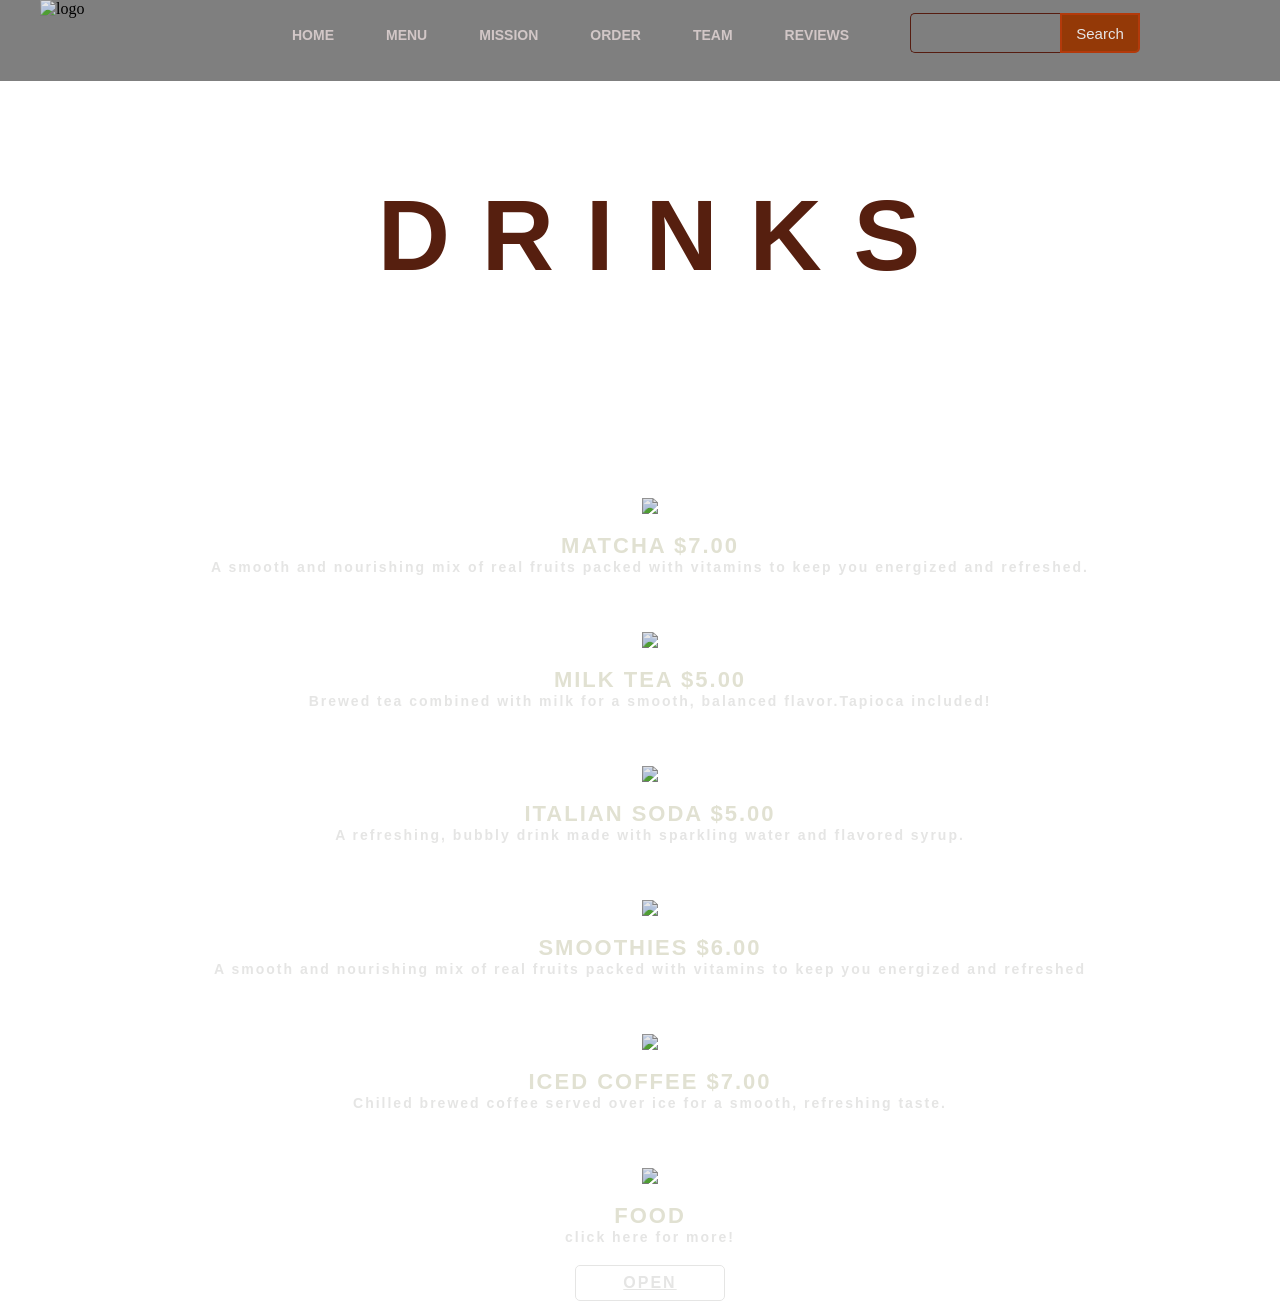
==== menu.html @ 9c30cf4f "Add files via upload" ====
<!DOCTYPE html>
<html lang="en">
<head>
    <meta charset="UTF-8">
    <meta name="viewport" content="width=device-width, initial-scale=1.0">
    <title>StudySip Café</title>
    <link rel="stylesheet" href="menu.css">
</head>
<body>
     <div class="main">
        <div class="navbar">
            <div class="icon">
                 <img src="Pictures/4ecd65da-340d-4237-bc01-a91fd67233cf_removalai_preview.png" alt="logo" width="240">
    
            </div>
            <div class="menu">
                <ul>
                    <li><a href="http://127.0.0.1:3000/home.html">HOME</a></li>
                    <li><a href="http://127.0.0.1:3000/menu.html">MENU</a></li>
                    <li><a href="http://127.0.0.1:3000/mission.html"> MISSION</a></li>
                    <li><a href="http://127.0.0.1:3000/order.html">ORDER</a></li>
                    <li><a href="http://127.0.0.1:3000/team.html">TEAM</a></li>
                    <li><a href="http://127.0.0.1:3000/reviews.html">REVIEWS</a></li>
                </ul>
            </div>

            <div class="search">
                <input class="srch" type="search" name="">
                <a href="http://127.0.0.1:3002/c:/Users/User1/Downloads/home/home.html"> <button class="btn">Search</button></a>
            </div>
               <div class="menu_section layout_padding">
               <div class="container">
                  <div class="row">
                     <div class="col-md-12">
                        <div class="content">
                            <h1> <p></p><span>D R I N K S</span><h1>
               <div class="menu_section_2">
                  <div id="main_slider" class="carousel slide" data-ride="carousel">
                     <div class="carousel-inner">
                        <div class="carousel-item active">
                           <div class="container-fluid">
                              <div class="row">
                                 <div class="col-lg-3 col-md-6">
                                    <div class="menu_img"><img src="Pictures/matcha.jpg"></div>
                                    <div class="menu_box">
                                       <h3 class="types_text">MATCHA $7.00</h3>
                                       <p class="looking_text">A smooth and nourishing mix of real fruits packed with vitamins to keep you energized and refreshed. </p>
                                 </div>
                                 <div class="col-lg-3 col-md-6">
                                    <div class="menu_img"><img src="Pictures/boba.jpg"></div>
                                    <div class="menu_box">
                                       <h3 class="types_text">MILK TEA $5.00</h3>
                                       <p class="looking_text">Brewed tea combined with milk for a smooth, balanced flavor.Tapioca included!</p>
                                 </div>
                                 <div class="col-lg-3 col-md-6">
                                    <div class="menu_img"><img src="Pictures/italians.jpg"></div>
                                    <div class="menu_box">
                                       <h3 class="types_text">ITALIAN SODA $5.00</h3>
                                       <p class="looking_text">A refreshing, bubbly drink made with sparkling water and flavored syrup.</p>
                              </div>
                            
                              <div class="col-lg-3 col-md-6">
                                    <div class="menu_img"><img src="Pictures/smoo.jpg"></div>
                                    <div class="menu_box">
                                       <h3 class="types_text">SMOOTHIES $6.00</h3>
                                       <p class="looking_text">A smooth and nourishing mix of real fruits packed with vitamins to keep you energized and refreshed</p>
                              </div>
                             <div class="col-lg-3 col-md-6">
                                    <div class="menu_img"><img src="Pictures/icedc.jpg"></div>
                                    <div class="menu_box">
                                       <h3 class="types_text">ICED COFFEE $7.00</h3>
                                       <p class="looking_text">Chilled brewed coffee served over ice for a smooth, refreshing taste.</p>
                              </div>
                           </div>
                        </div>
                         <div class="carousel-item">
                           <div class="container-fluid">
                              <div class="row">
                                 <div class="col-lg-3 col-md-6">
                                    <div class="menu_img"><img src="Pictures/sand.jpg"></div>
                                    <div class="menu_box">
                                       <h3 class="types_text">FOOD</h3>
                                       <p class="looking_text">click here for more!</p>
                                       <div class="read_bt"><a href="http://127.0.0.1:3000/food.html">OPEN</a></div>
                                    </div>
                              </div>
                           </div>
                        </div>
                     </div>
                     <a class="carousel-control-prev" href="#main_slider" role="button" data-slide="prev">
                     <i class="fa fa-arrow-left"></i>
                     </a>
                     <a class="carousel-control-next" href="#main_slider" role="button" data-slide="next">
                     <i class="fa fa-arrow-right"></i>
                     </a>
                  </div>
               </div>
            </div>
        </div>
    </div>
</body>
---- menu.css ----
*{
    margin: 0;
    padding: 0;
}
body {
    background-image: url(Pictures/menuebackg.jpg);
    background-size: cover;
    background-position: center;
    background-repeat: no-repeat;
    background-attachment: fixed;
    filter: brightness(90%); 
}

.main{
    width: 100%;
    background: linear-gradient(to top, rgba(0,0,0,0.5)50%,rgba(0,0,0,0.5)50%);
    background-position: center;
    background-size: cover;
    height: 9vh;
}

.navbar{
    width: 1200px;
    height: 75px;
    margin: auto;
}

.icon{
    width: 200px;
    float: left;
    height: 70px;
}

.logo{
    color: #6c533f;
    font-size: 35px;
    font-family: Arial;
    padding-left: 20px;
    float: left;
    padding-top: 10px;
    margin-top: 5px
}

.menu{
    width: 400px;
    float: left;
    height: 70px;
}

ul{
    float: left;
    display: flex;
    justify-content: center;
    align-items: center;
}

ul li{
    list-style: none;
    margin-left: 52px;
    margin-top: 27px;
    font-size: 14px;
}

ul li a{
    text-decoration: none;
    color: #e9dddd;
    font-family: 'Gill Sans', 'Gill Sans MT', Calibri, 'Trebuchet MS', sans-serif;
    font-weight: bold;
    transition: 0.4s ease-in-out;
}

ul li a:hover{
    color: #d5bfae;
}

.search{
    width: 230px;
    float: left;
    margin-left: 270px;
}

.srch{
    font-family: 'Times New Roman';
    width: 150px;
    height: 40px;
    background: transparent;
    border: 1px solid #5f1f12;
    margin-top: 13px;
    color: #b10b0b;
    border-right: none;
    font-size: 16px;
    float: left;
    padding: 10px;
    border-bottom-left-radius: 5px;
    border-top-left-radius: 5px;
}

.btn{
    width: 80px;
    height: 40px;
    background: #a53f08;
    border: 2px solid #c7410c;
    margin-top: 13px;
    color: #fff;
    font-size: 15px;
    border-bottom-right-radius: 5px;
    border-bottom-right-radius: 5px;
    transition: 0.2s ease;
    cursor: pointer;
}
.btn:hover{
    color: #000;
}

.btn:focus{
    outline: none;
}

.srch:focus{
    outline: none;
}

.content{
    width: 1200px;
    height: auto;
    margin: auto;
    color: #fff;
    position: relative;
    text-align: center;

}

.content .par{
    padding-left: 20px;
    padding-bottom: 25px;
    font-family: Arial;
    letter-spacing: 30px;
    line-height: 30px;
}

.content h1{
    font-family: Verdana, Geneva, Tahoma, sans-serif;
    font-size: 80px;
    padding-left: 20px;
    margin-top: 9%;
    letter-spacing: 2px;
}



.content .cn a{
    text-decoration: none;
    color: #000;
    transition: .3s ease;
}

.cn:hover{
    background-color: #fff;
}

.content span{
    color: #5f2211;
    font-size: 100px
}
::placeholder{
    color: #f1e5e5;
    font-family: Verdana, Geneva, Tahoma, sans-serif;
}
.menu_section {
    width: 100%;
    float: left;
}

.menu_taital {
    width: 100;
    float: center;
    font-size: 40px;
    color: #f0e7e7;
    text-transform: uppercase;
    text-align: center;
    font-weight: bold;
    padding-bottom: 0px;
}

.menu_section_2 {
    width: 100%;
    margin: 0 auto;
    text-align: center;
    padding-top: 40px;
}


.types_text {
    width: 100%;
    float: left;
    font-size: 22px;
    color: #fafae9;
    text-align: center;
    font-weight: bold;
}

.looking_text {
    width: 100%;
    float: center;
    font-size: 14px;
    color: #fefefd;
    text-align: center;
    margin: 0px;
}

.read_bt {
    width: 150px;
    margin: 0 auto;
    text-align: center;
    padding-top: 20px;
    display: flex;
}

.read_bt a {
    width: 100%;
    float: left;
    font-size: 16px;
    color: #fefefd;
    text-align: center;
    border-radius: 5px;
    border: 1px solid #fefefd;
    text-transform: uppercase;
    padding: 8px;
}

.read_bt a:hover {
    color: #fefefd;
    border: 1px solid #fefefd;
}
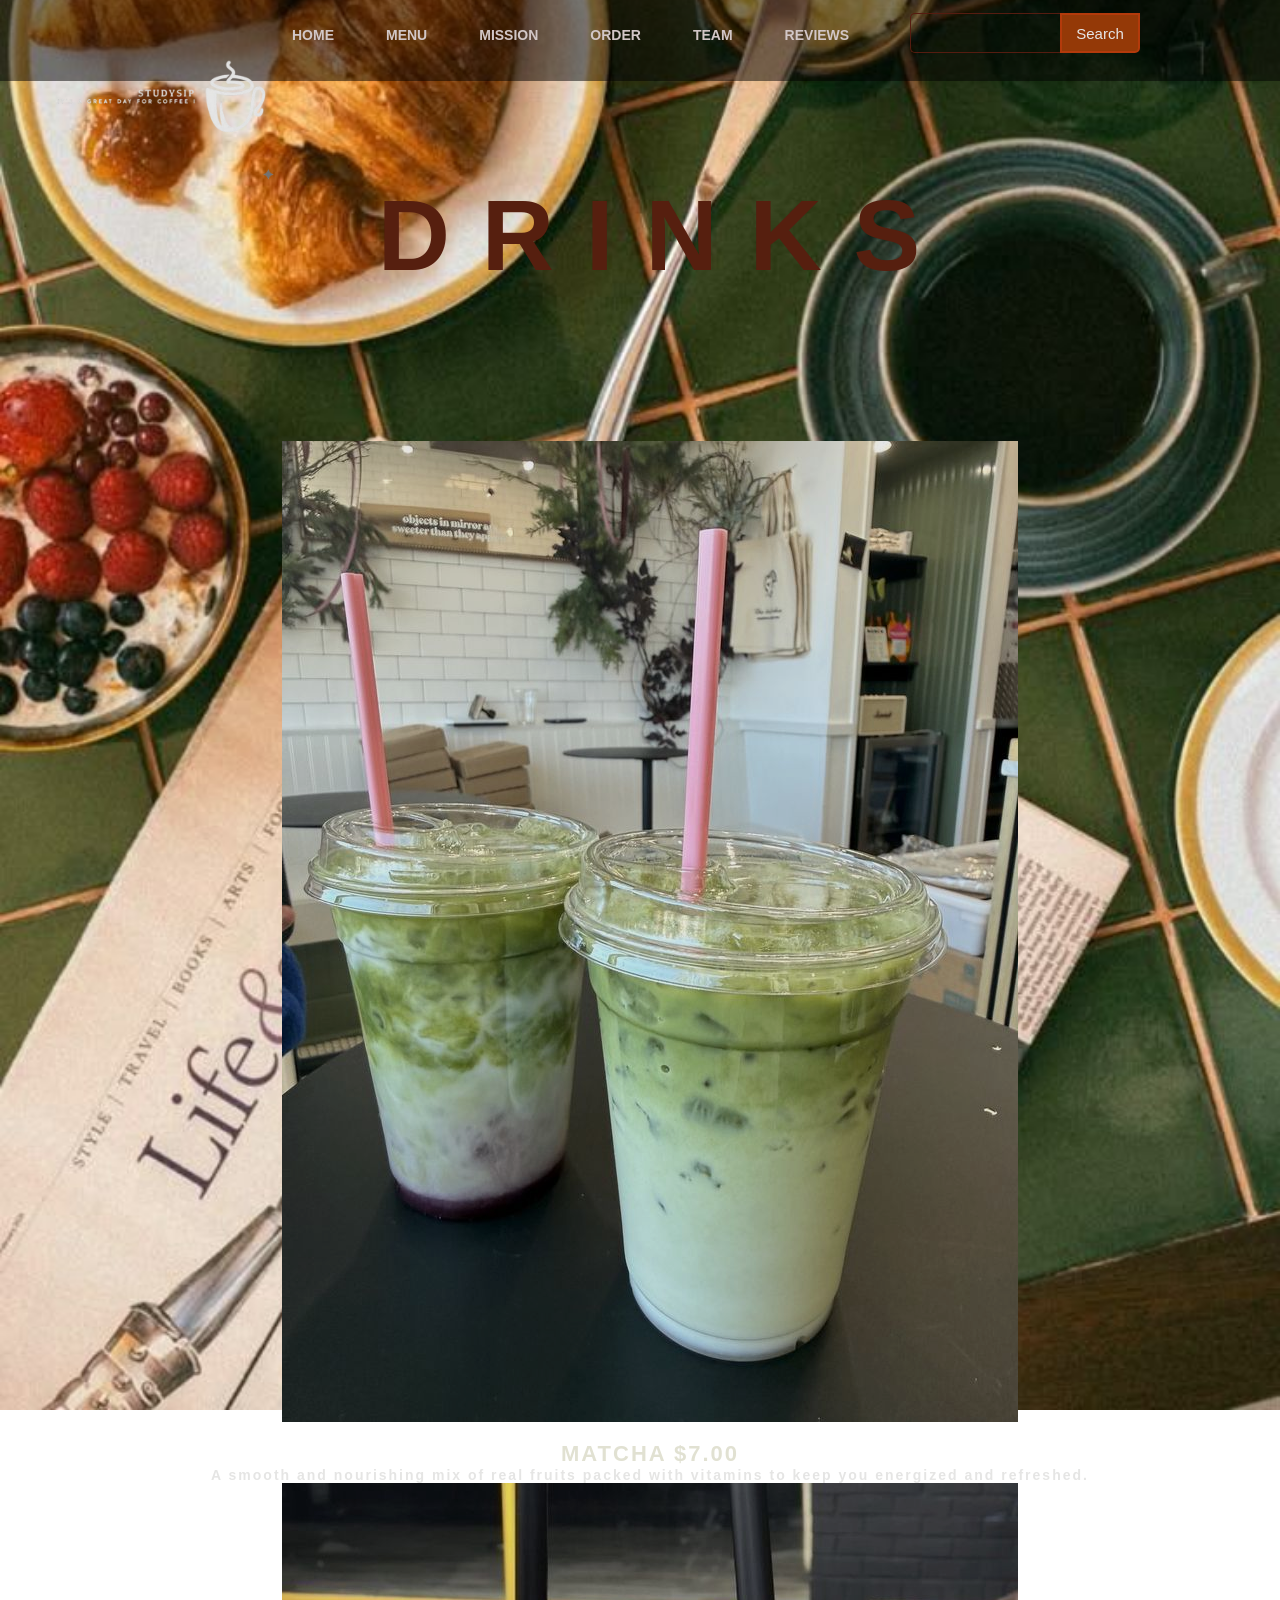
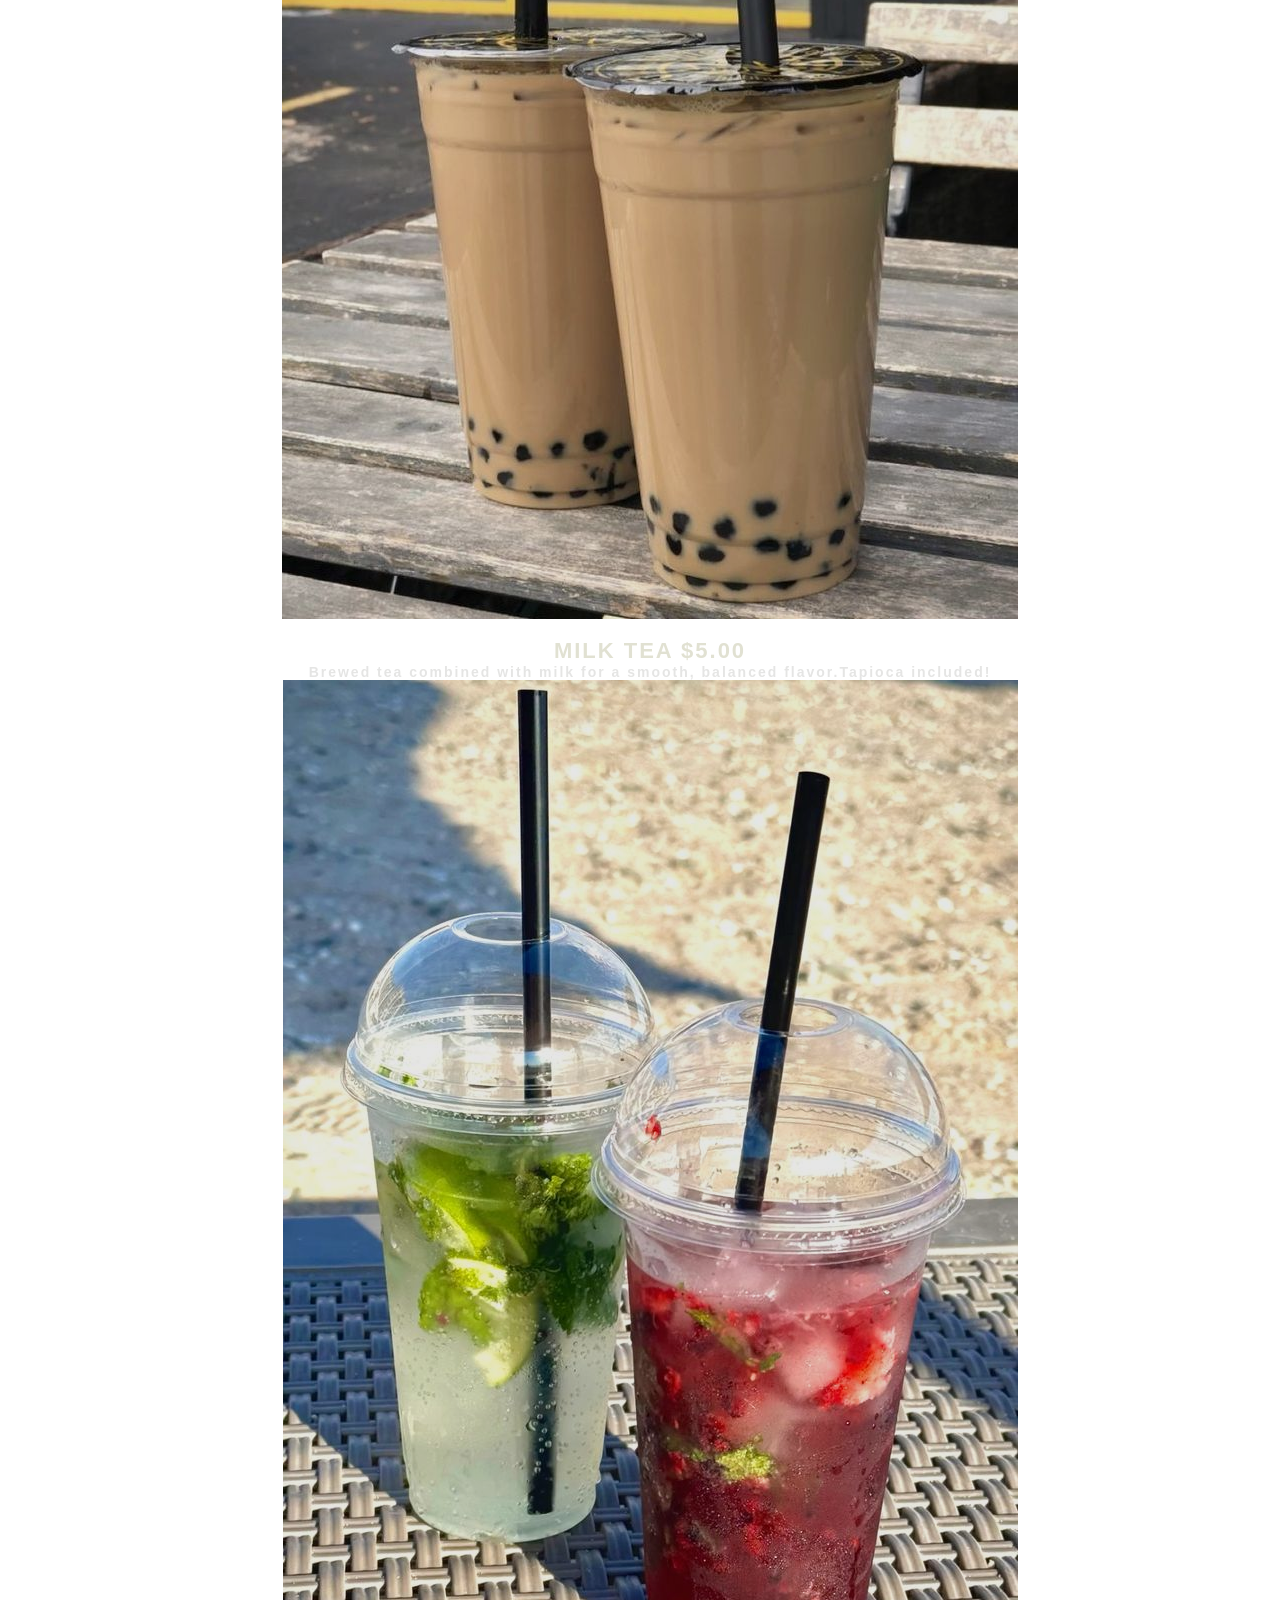
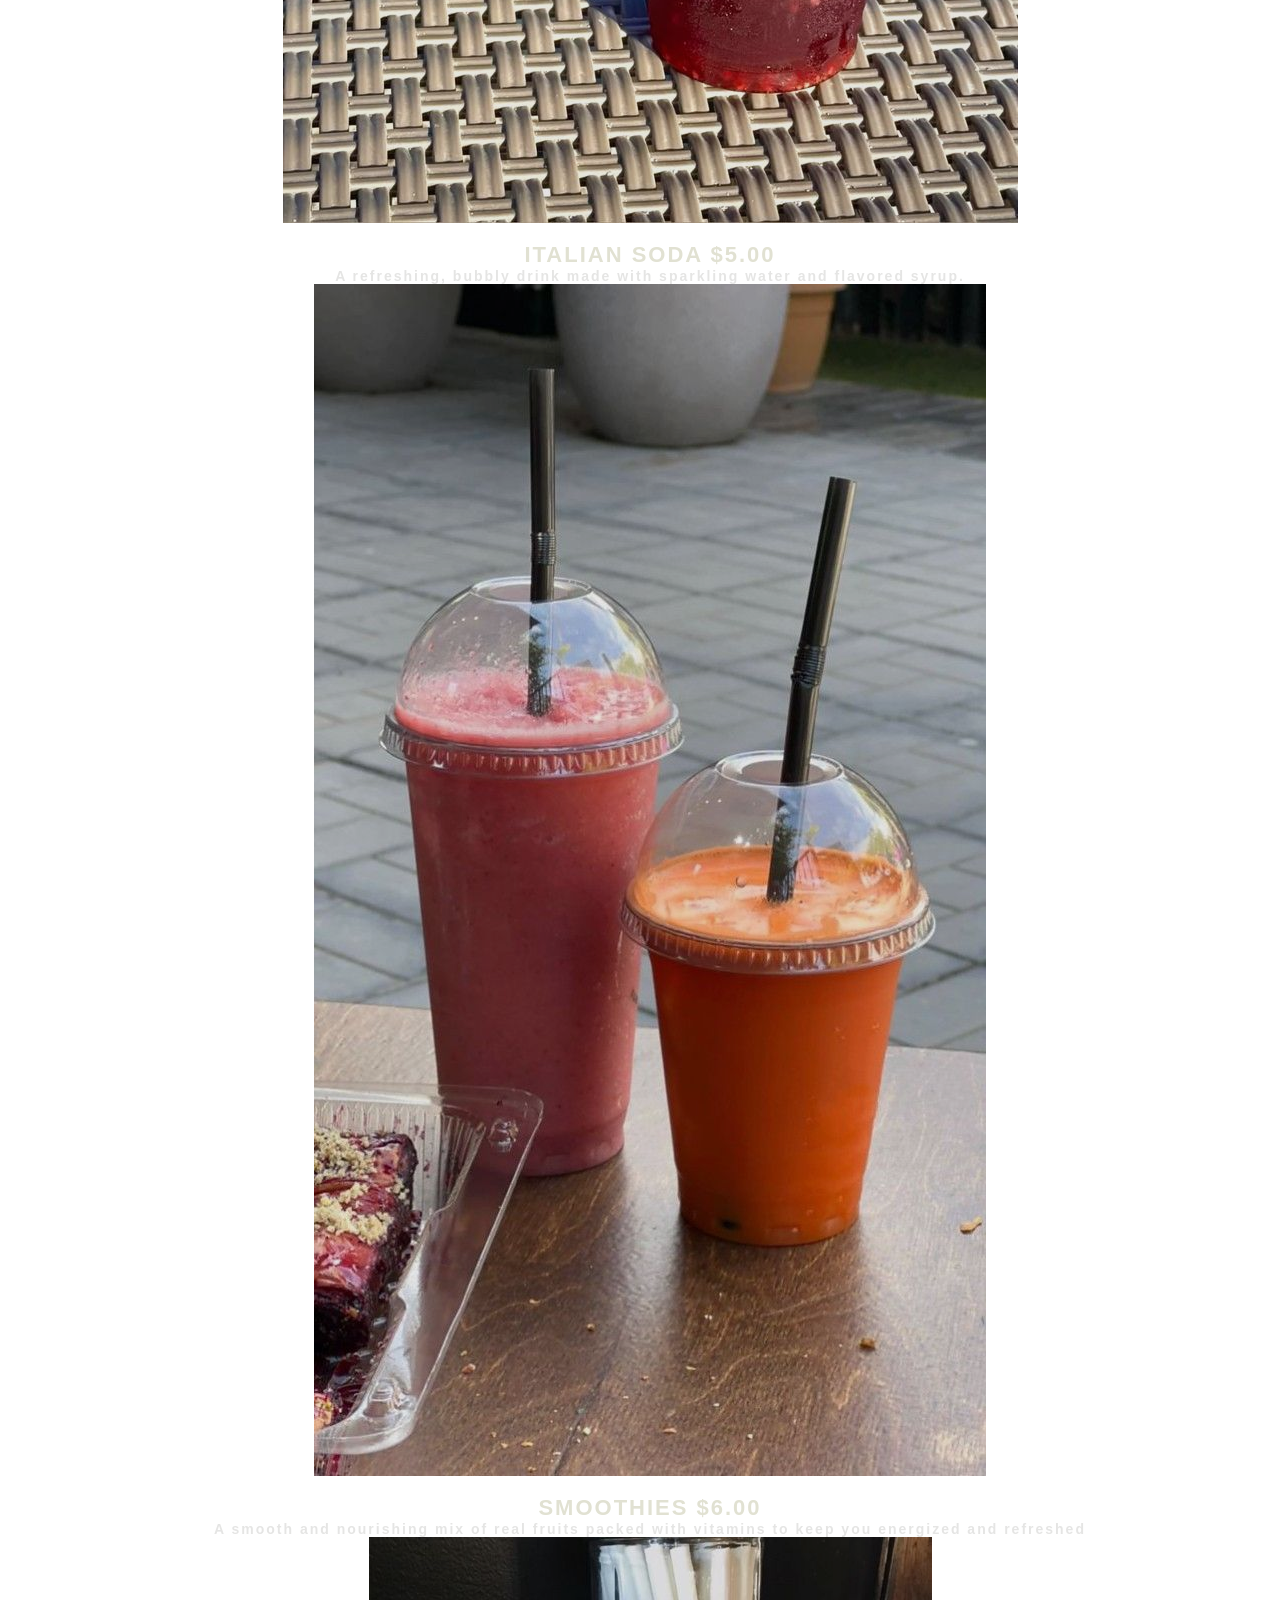
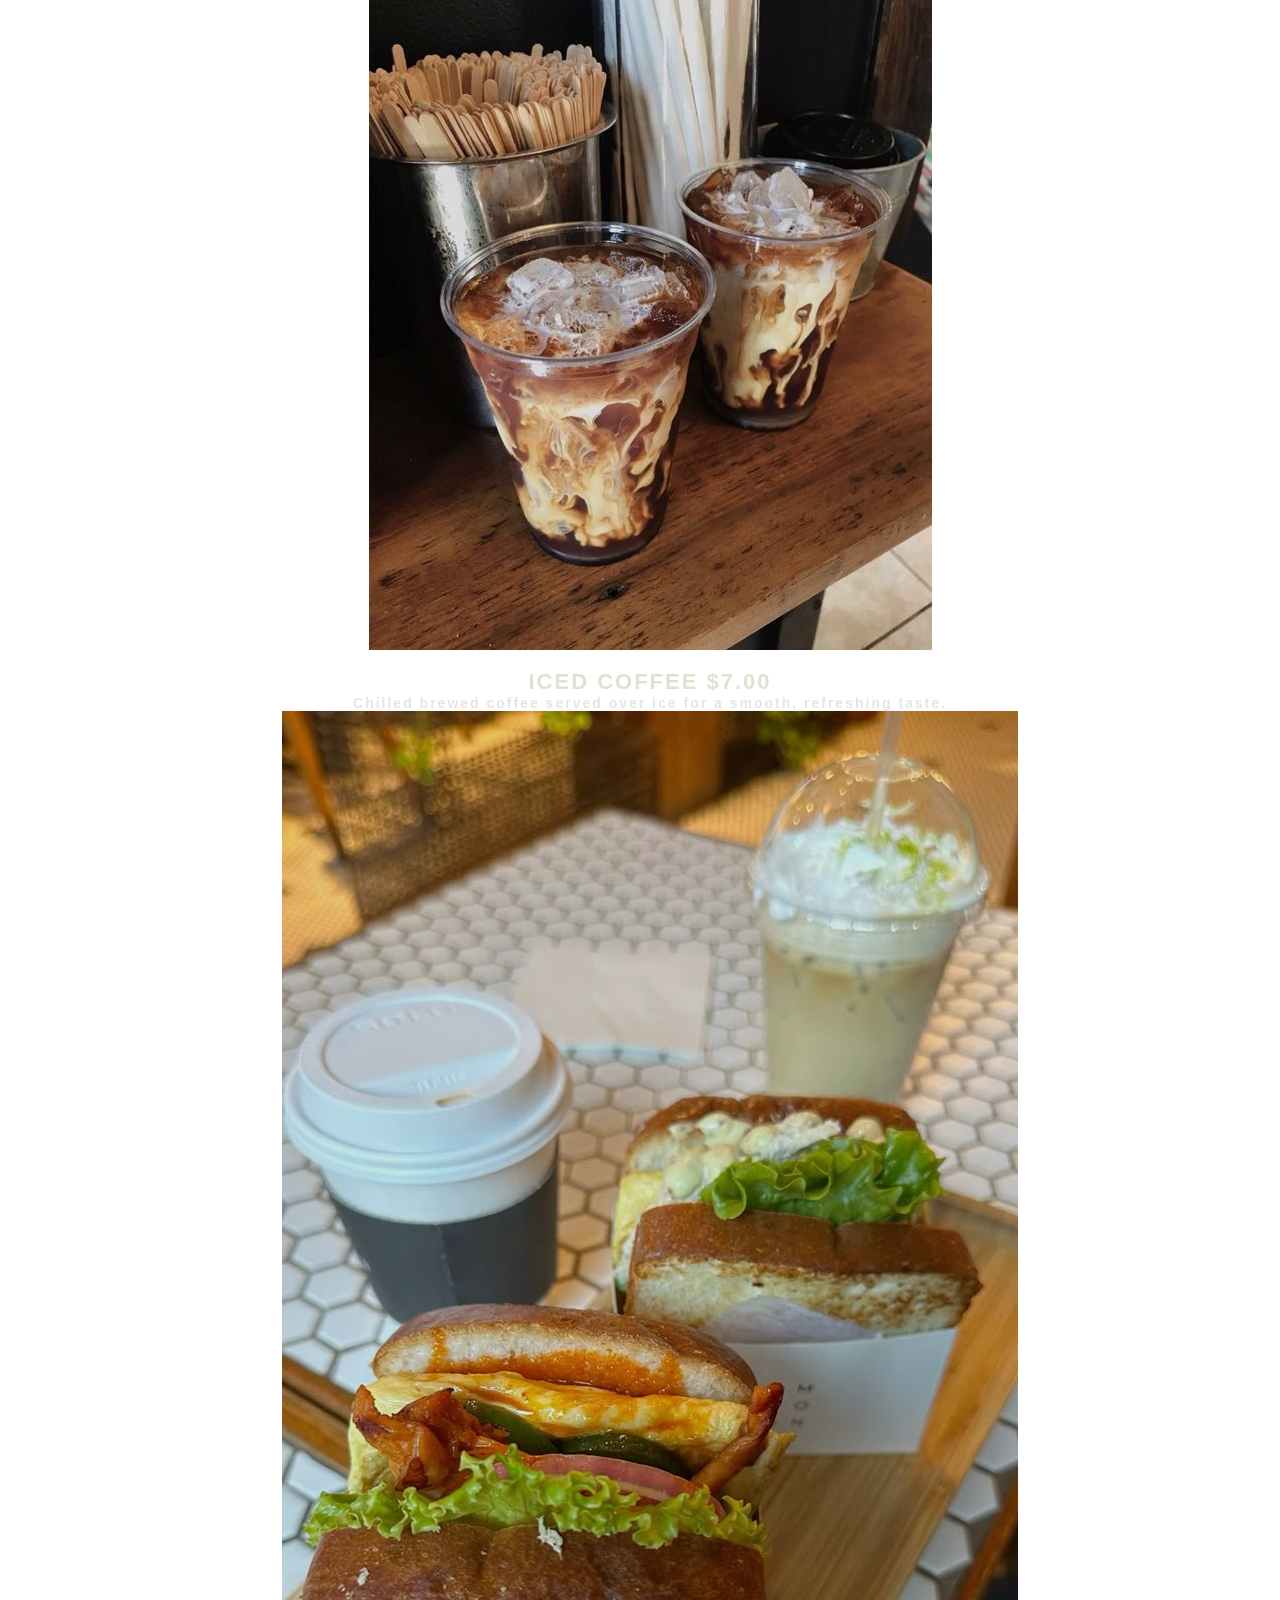
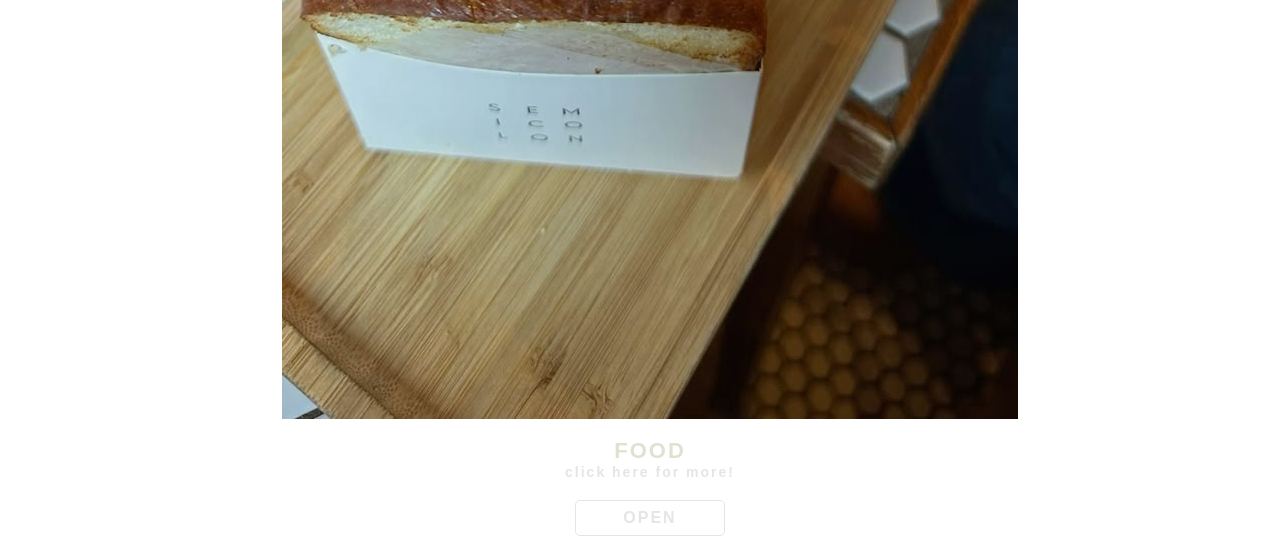
==== commit 1b90b16c: "Fix image paths and update links in menu.html Updated image sources and links in the menu." ====
--- a/menu.html
+++ b/menu.html
@@ -10,23 +10,23 @@
      <div class="main">
         <div class="navbar">
             <div class="icon">
-                 <img src="Pictures/4ecd65da-340d-4237-bc01-a91fd67233cf_removalai_preview.png" alt="logo" width="240">
+                 <img src="4ecd65da-340d-4237-bc01-a91fd67233cf_removalai_preview.png" alt="logo" width="240">
     
             </div>
             <div class="menu">
                 <ul>
-                    <li><a href="http://127.0.0.1:3000/home.html">HOME</a></li>
-                    <li><a href="http://127.0.0.1:3000/menu.html">MENU</a></li>
-                    <li><a href="http://127.0.0.1:3000/mission.html"> MISSION</a></li>
-                    <li><a href="http://127.0.0.1:3000/order.html">ORDER</a></li>
-                    <li><a href="http://127.0.0.1:3000/team.html">TEAM</a></li>
-                    <li><a href="http://127.0.0.1:3000/reviews.html">REVIEWS</a></li>
+                    <li><a href="index.html">HOME</a></li>
+                    <li><a href="menu.html">MENU</a></li>
+                    <li><a href="mission.html"> MISSION</a></li>
+                    <li><a href="order.html">ORDER</a></li>
+                    <li><a href="team.html">TEAM</a></li>
+                    <li><a href="reviews.html">REVIEWS</a></li>
                 </ul>
             </div>
 
             <div class="search">
                 <input class="srch" type="search" name="">
-                <a href="http://127.0.0.1:3002/c:/Users/User1/Downloads/home/home.html"> <button class="btn">Search</button></a>
+                <a href="index.html"> <button class="btn">Search</button></a>
             </div>
                <div class="menu_section layout_padding">
                <div class="container">
@@ -41,32 +41,32 @@
                            <div class="container-fluid">
                               <div class="row">
                                  <div class="col-lg-3 col-md-6">
-                                    <div class="menu_img"><img src="Pictures/matcha.jpg"></div>
+                                    <div class="menu_img"><img src="matcha.jpg"></div>
                                     <div class="menu_box">
                                        <h3 class="types_text">MATCHA $7.00</h3>
                                        <p class="looking_text">A smooth and nourishing mix of real fruits packed with vitamins to keep you energized and refreshed. </p>
                                  </div>
                                  <div class="col-lg-3 col-md-6">
-                                    <div class="menu_img"><img src="Pictures/boba.jpg"></div>
+                                    <div class="menu_img"><img src="boba.jpg"></div>
                                     <div class="menu_box">
                                        <h3 class="types_text">MILK TEA $5.00</h3>
                                        <p class="looking_text">Brewed tea combined with milk for a smooth, balanced flavor.Tapioca included!</p>
                                  </div>
                                  <div class="col-lg-3 col-md-6">
-                                    <div class="menu_img"><img src="Pictures/italians.jpg"></div>
+                                    <div class="menu_img"><img src="italians.jpg"></div>
                                     <div class="menu_box">
                                        <h3 class="types_text">ITALIAN SODA $5.00</h3>
                                        <p class="looking_text">A refreshing, bubbly drink made with sparkling water and flavored syrup.</p>
                               </div>
                             
                               <div class="col-lg-3 col-md-6">
-                                    <div class="menu_img"><img src="Pictures/smoo.jpg"></div>
+                                    <div class="menu_img"><img src="smoo.jpg"></div>
                                     <div class="menu_box">
                                        <h3 class="types_text">SMOOTHIES $6.00</h3>
                                        <p class="looking_text">A smooth and nourishing mix of real fruits packed with vitamins to keep you energized and refreshed</p>
                               </div>
                              <div class="col-lg-3 col-md-6">
-                                    <div class="menu_img"><img src="Pictures/icedc.jpg"></div>
+                                    <div class="menu_img"><img src="icedc.jpg"></div>
                                     <div class="menu_box">
                                        <h3 class="types_text">ICED COFFEE $7.00</h3>
                                        <p class="looking_text">Chilled brewed coffee served over ice for a smooth, refreshing taste.</p>
@@ -77,11 +77,11 @@
                            <div class="container-fluid">
                               <div class="row">
                                  <div class="col-lg-3 col-md-6">
-                                    <div class="menu_img"><img src="Pictures/sand.jpg"></div>
+                                    <div class="menu_img"><img src="sand.jpg"></div>
                                     <div class="menu_box">
                                        <h3 class="types_text">FOOD</h3>
                                        <p class="looking_text">click here for more!</p>
-                                       <div class="read_bt"><a href="http://127.0.0.1:3000/food.html">OPEN</a></div>
+                                       <div class="read_bt"><a food.html">OPEN</a></div>
                                     </div>
                               </div>
                            </div>
@@ -98,4 +98,4 @@
             </div>
         </div>
     </div>
-</body>+</body>
--- a/menu.css
+++ b/menu.css
@@ -3,7 +3,7 @@
     padding: 0;
 }
 body {
-    background-image: url(Pictures/menuebackg.jpg);
+    background-image: url(menuebackg.jpg);
     background-size: cover;
     background-position: center;
     background-repeat: no-repeat;
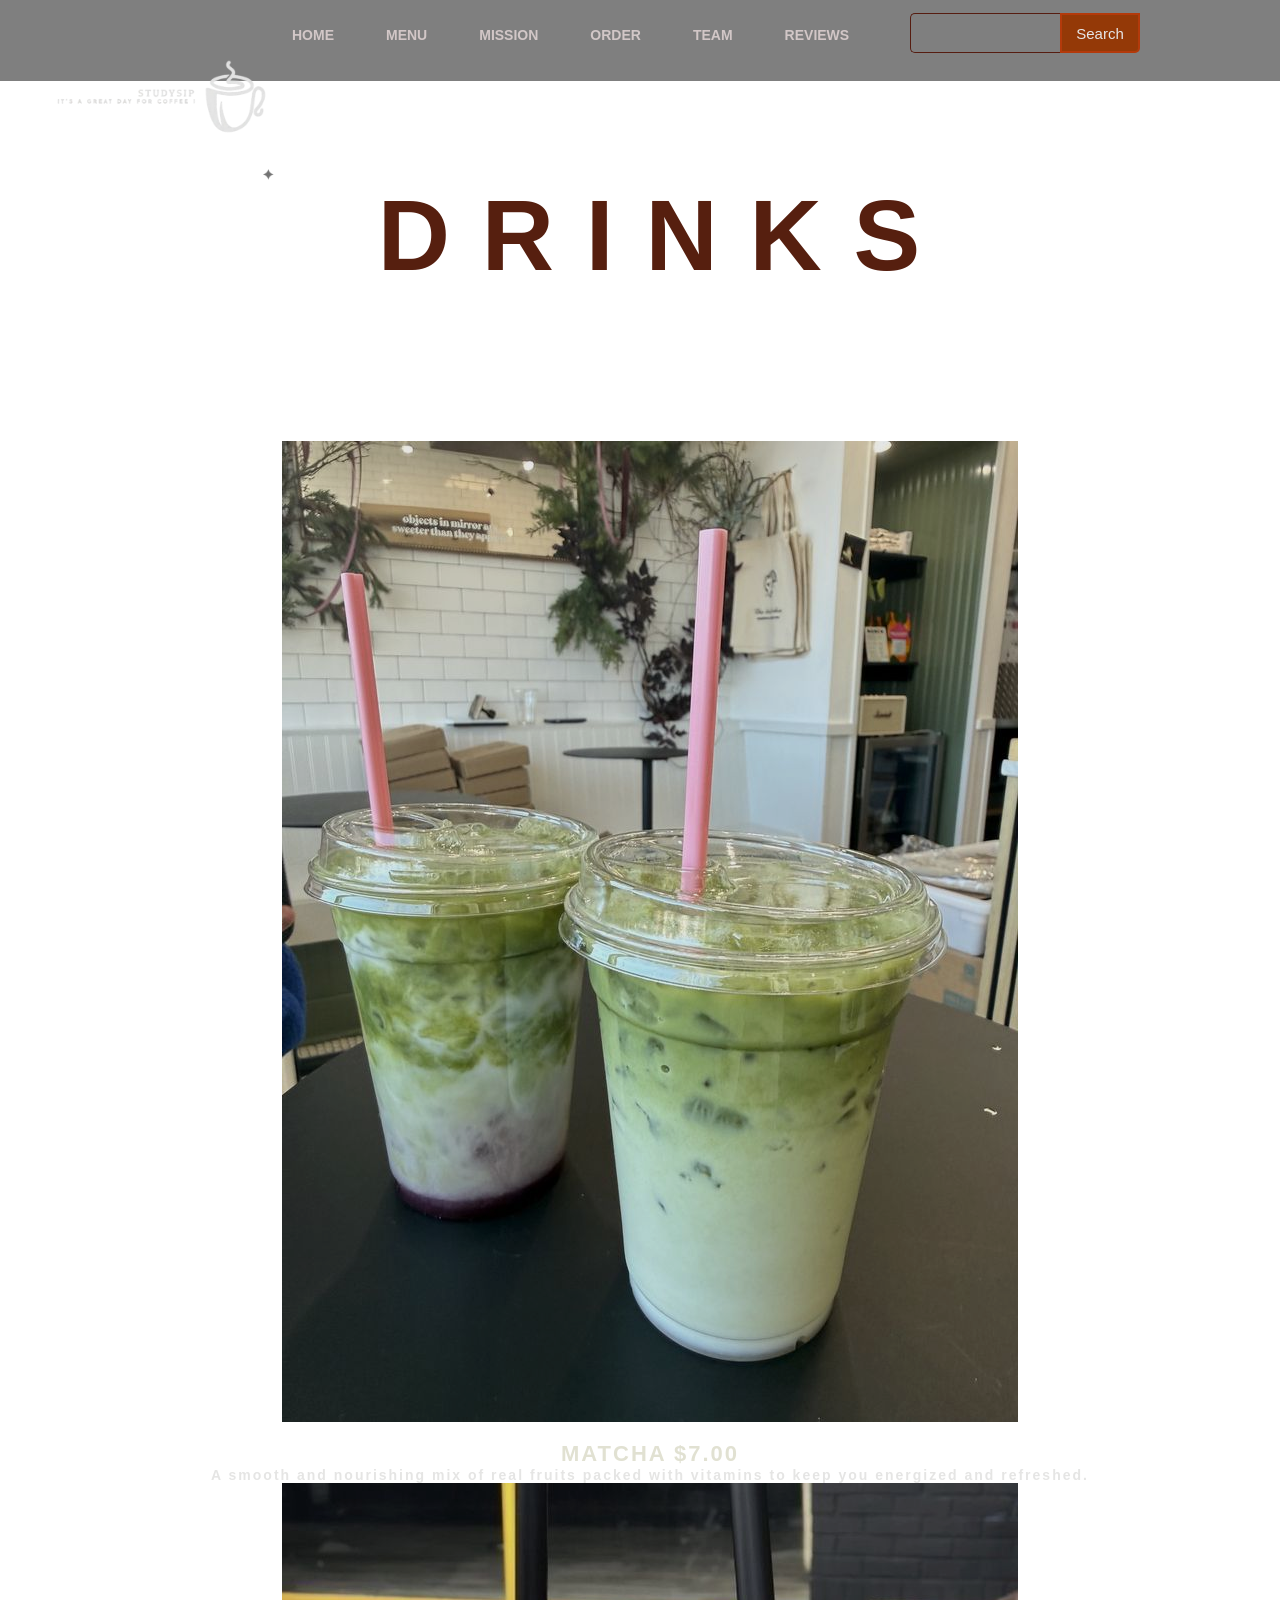
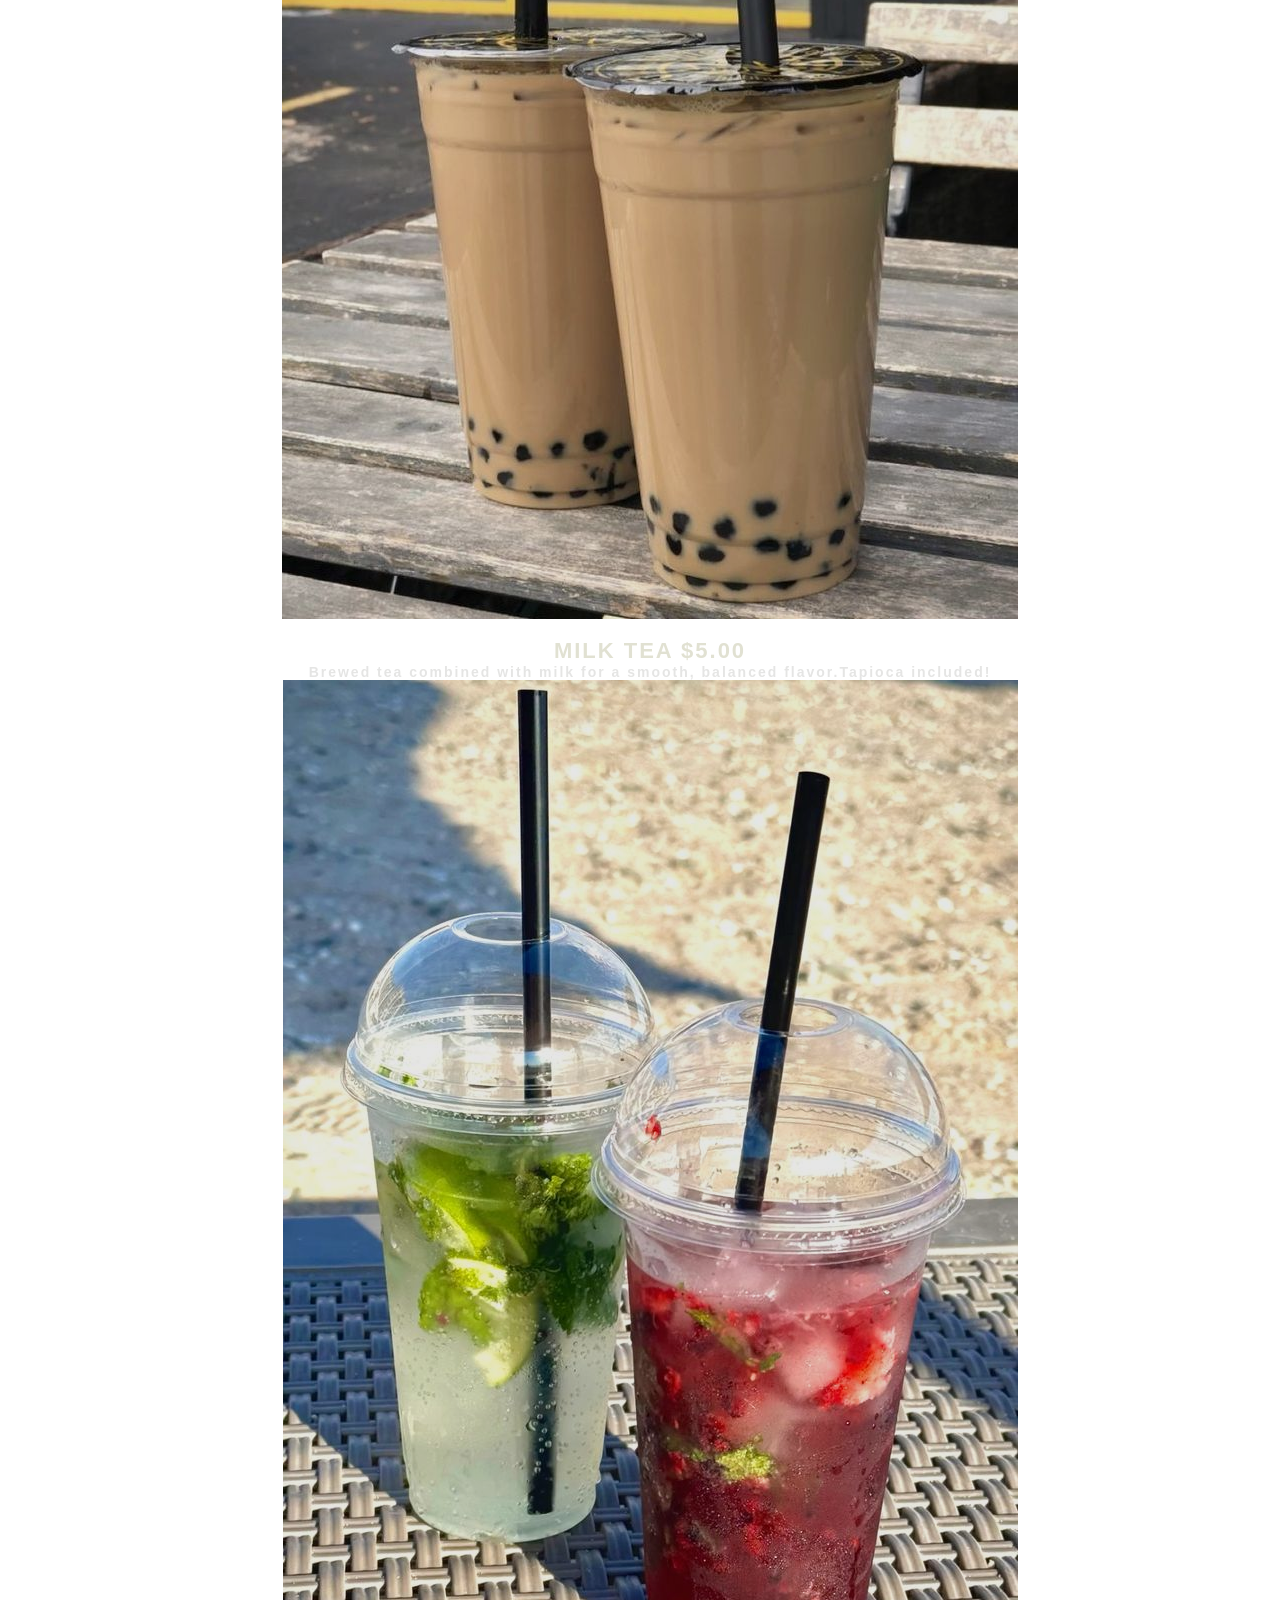
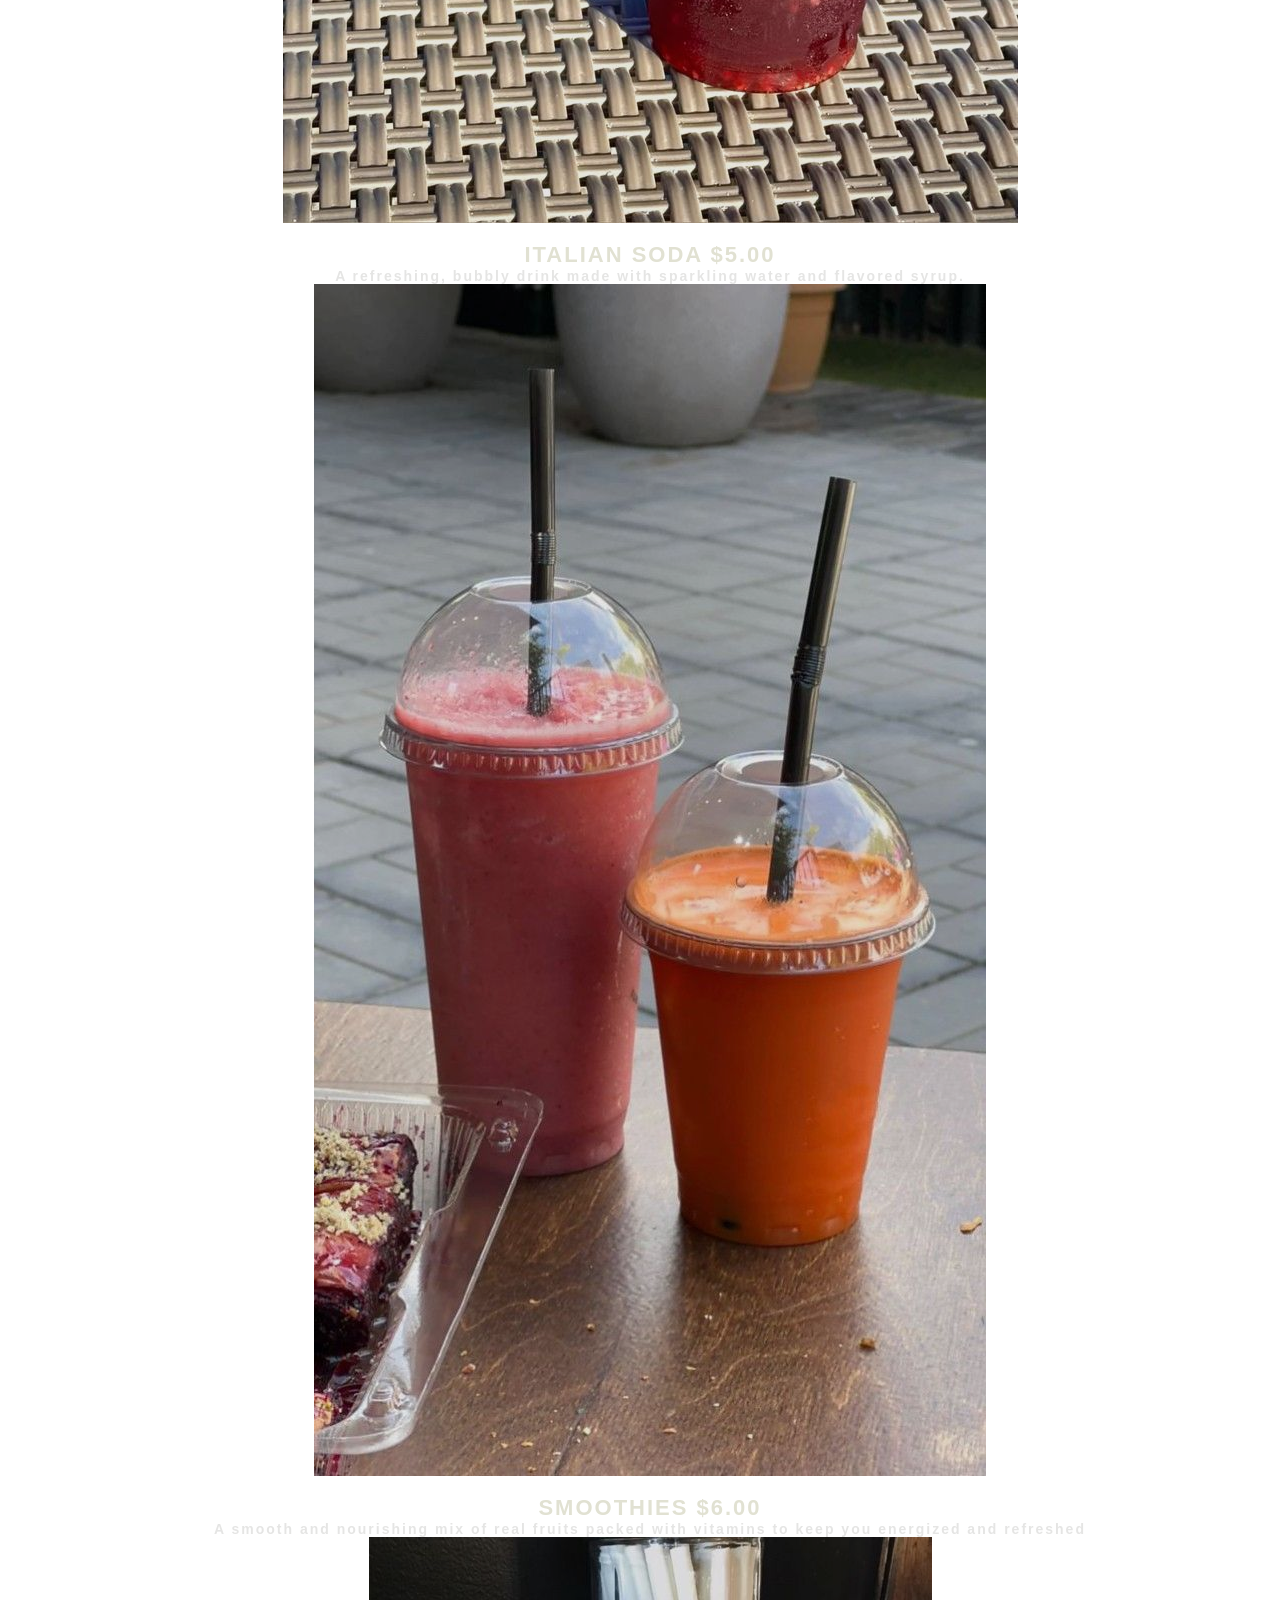
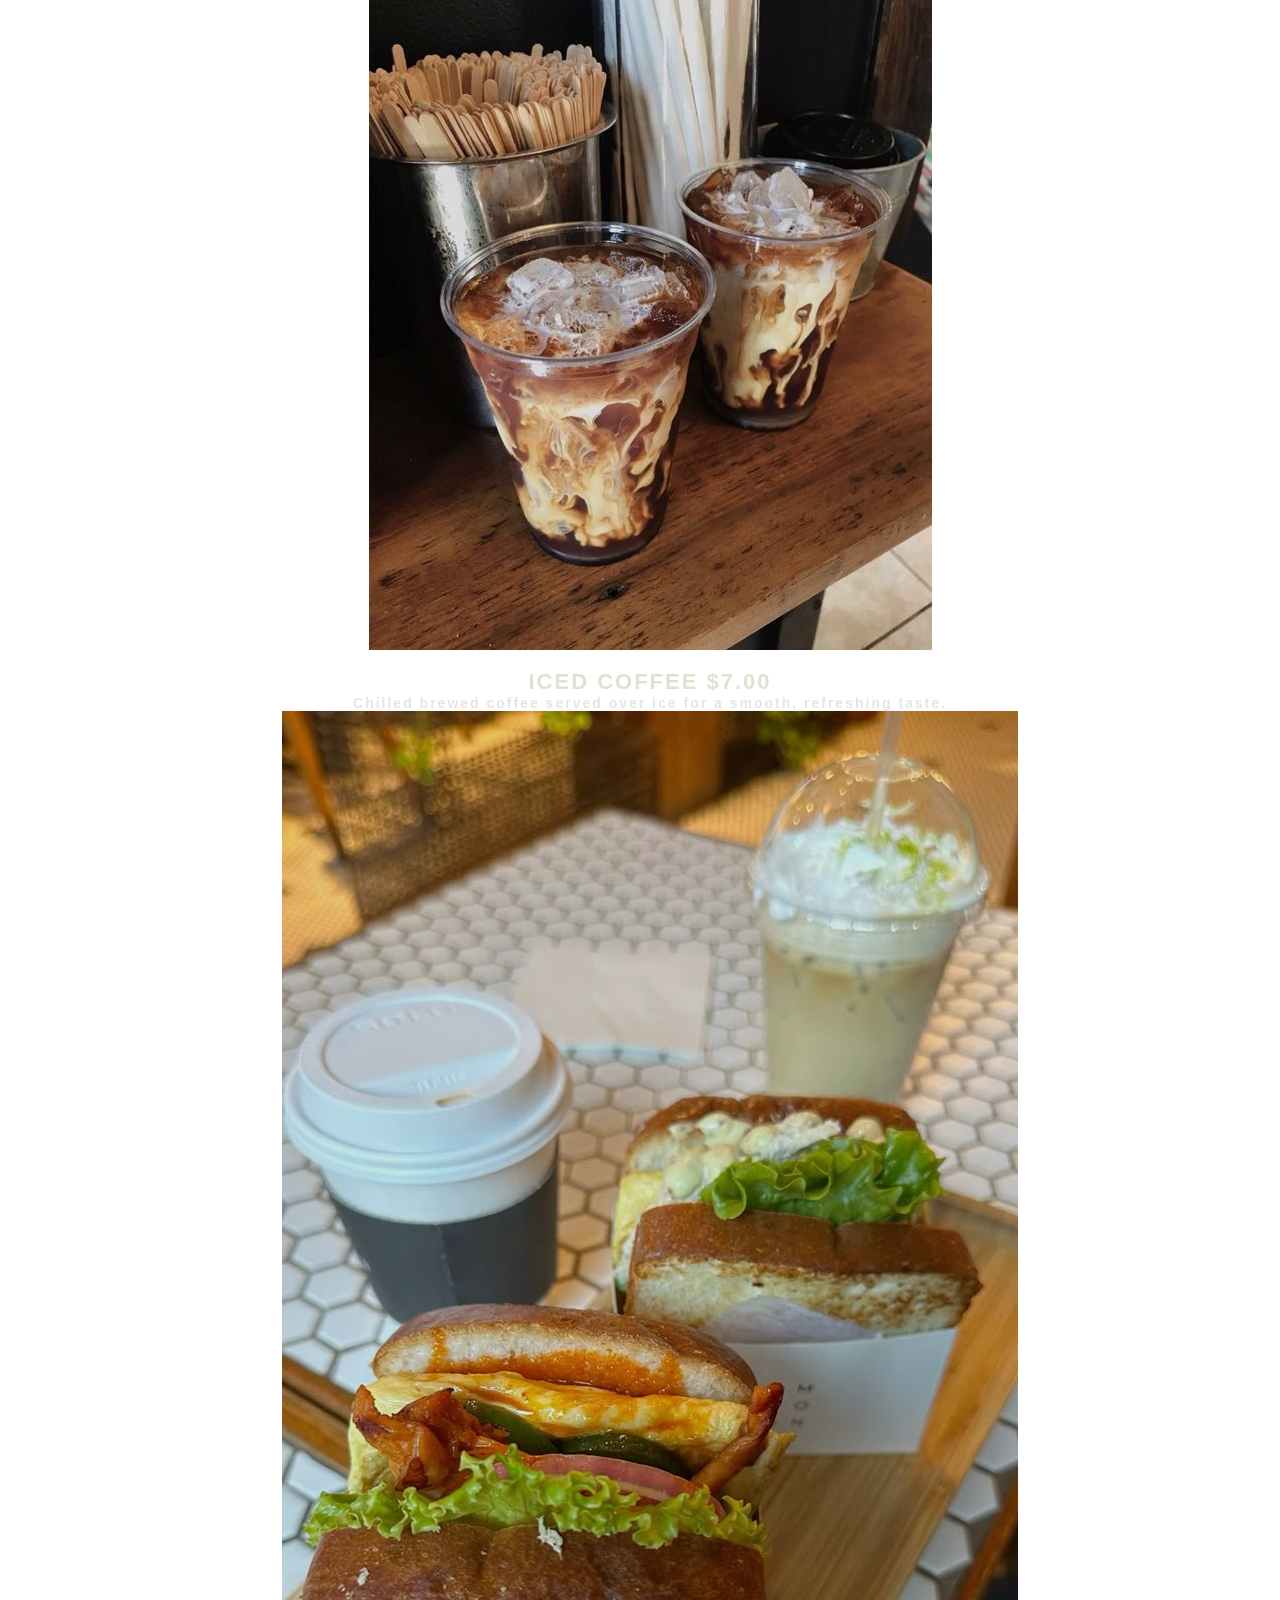
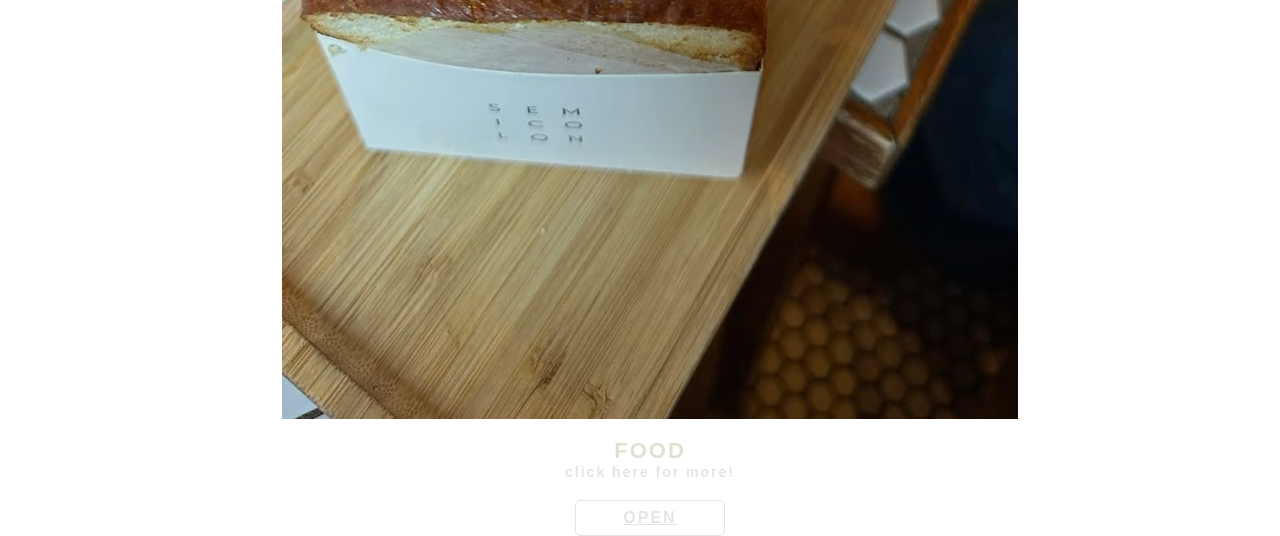
==== commit 23cb2742: "Fix HTML encoding issues in menu.html" ====
--- a/menu.html
+++ b/menu.html
@@ -81,7 +81,7 @@
                                     <div class="menu_box">
                                        <h3 class="types_text">FOOD</h3>
                                        <p class="looking_text">click here for more!</p>
-                                       <div class="read_bt"><a food.html">OPEN</a></div>
+                                       <div class="read_bt"><a href="food.html">OPEN</a></div>
                                     </div>
                               </div>
                            </div>
--- a/menu.css
+++ b/menu.css
@@ -3,7 +3,7 @@
     padding: 0;
 }
 body {
-    background-image: url(menuebackg.jpg);
+    background-image: url(https://github.com/reannsrk-star/studysiprsa/blob/main/cafee.jpg);
     background-size: cover;
     background-position: center;
     background-repeat: no-repeat;
